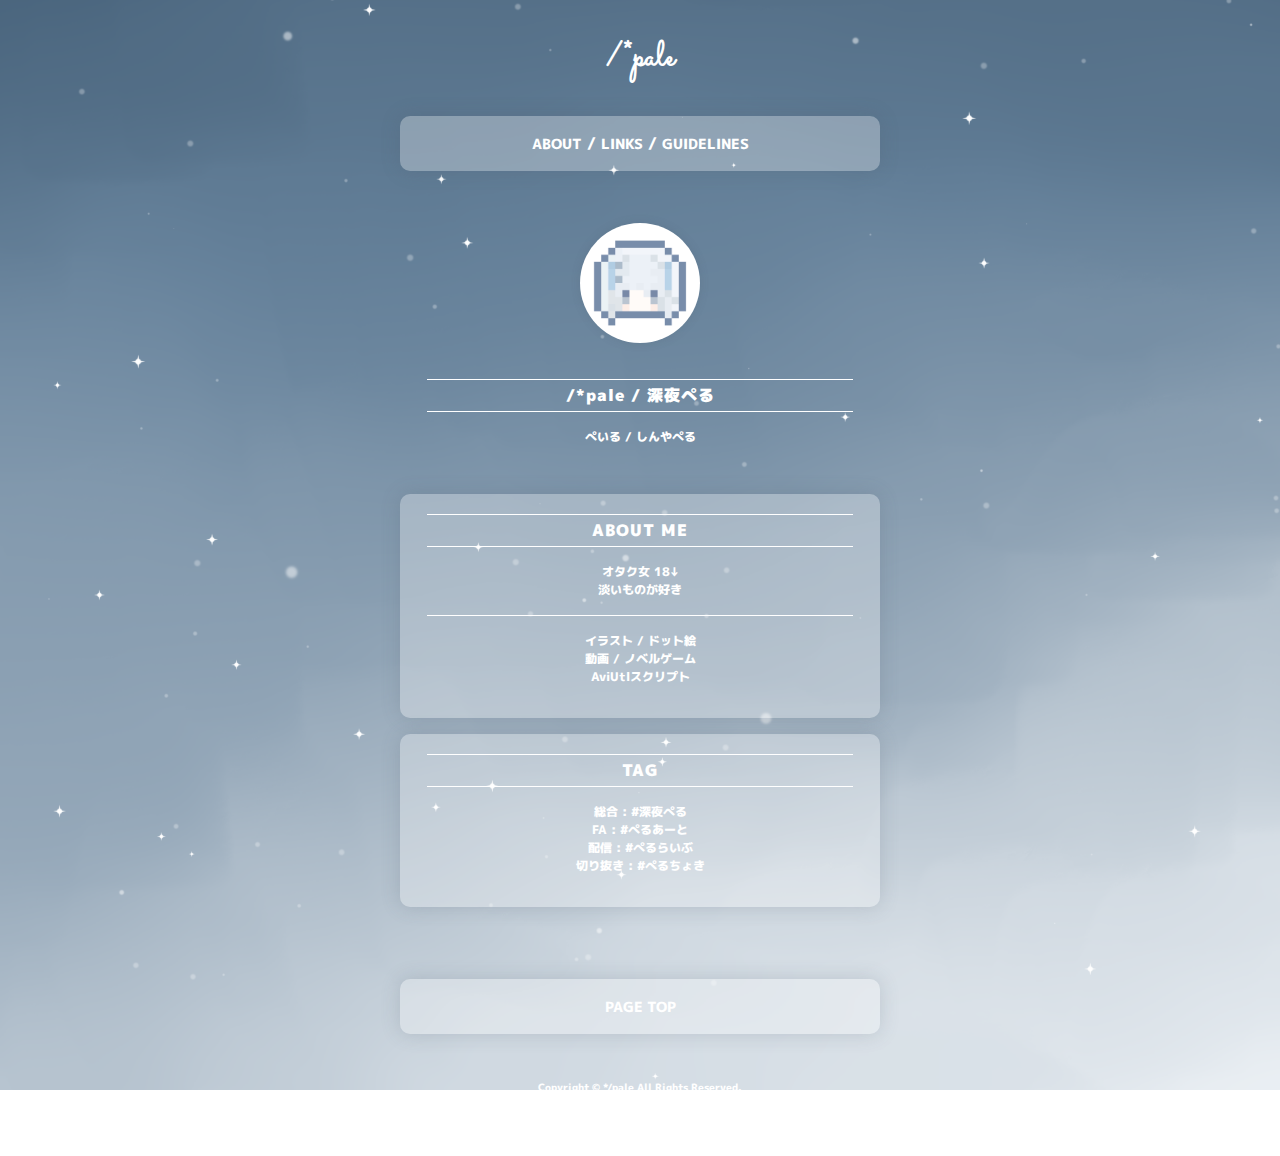
==== about/index.html @ 8765669c "大移動その2" ====
<!DOCTYPE html>
<html>

<head>
	<meta charset="utf-8">
	<title>/*pale - 深夜ぺる - ABOUT</title>
	<link rel="icon" href="../img/dot.png">
	
	<meta name="viewport" content="width=device-width, initial-scale=1">
	<link rel="stylesheet" href="../style.css">
	<script src="../scroll.js"></script>
	
	<link rel="preconnect" href="https://fonts.googleapis.com">
	<link rel="preconnect" href="https://fonts.gstatic.com" crossorigin>
	<link href="https://fonts.googleapis.com/css2?family=M+PLUS+1p:wght@100;300;400;500;700;800;900&family=Sacramento&display=swap" rel="stylesheet">
</head>
	
<body>

<header id="top">
	<h1>/*pale</h1>
</header>

<section class="nav">
	<div class="outer">
		<a class="line_text" href="#">ABOUT</a> / 
		<a class="line_text" href="../link">LINKS</a> / 
		<a class="line_text" href="../guideline">GUIDELINES</a>
	</div>
</section>

<section id="about"><ul class="main">
	<li class=s1></li>
	<li><img class="about_img" src="../img/dot.jpg"></li>
	<li><div class="outer none">
		<h2 class="line" style="font-size:16px">/*pale / 深夜ぺる</h2>
		<div class=inner>
			<p>
				ぺいる / しんやぺる
			</p>
		</div>
	</div></li>
	<li><div class="outer">
		<h2 class="line">ABOUT ME</h2>
		<div class=inner>
			<p>
				オタク女 18↓<br>
				淡いものが好き<br>
			</p>
			<div class="line_single"></div>
			<p>
				イラスト / ドット絵<br>
				動画 / ノベルゲーム<br>
				AviUtlスクリプト<br>
			</p>
		</div>
	</div></li>
	<li><div class="outer">
		<h2 class="line">TAG</h2>
		<div class=inner>
			<p>
				総合 : #深夜ぺる<br>
				FA : #ぺるあーと<br>
				配信 : #ぺるらいぶ<br>
				切り抜き : #ぺるちょき
			</p>
		</div>
	</div></li>
	<!--
	<li><a href="contact.html"><div class="outer">
		<div class="line_text" >ご依頼について</div>
	</div></a></li>
	-->
	<li class=s1></li>
</ul></section>

<footer id="footer">
	<div class=s1></div>
	<div class="outer"><a href="#top">
		<div class="line_text" >PAGE TOP</div>
	</a></div>
	<div class="s2"></div>
	<div class="outer none">
		<p style="text-align:center;font-size:10px;">
			Copyright &copy; */pale All Rights Reserved.
		</p>
	</div>
	<div class=s3></div>
</footer>

</body>

</html>
---- style.css ----
* {
	box-sizing: border-box;
	margin: 0;
	padding: 0;
}

body{
	font-family: "M PLUS 1p", sans-serif;
	font-weight: 800;
	color:#fff;
	width:100%;
	padding:0;
	margin:0;
	background-image:url(img/bluesky.png);
	background-attachment:fixed;
	background-size: cover;
	background-repeat: no-repeat;
	background-position: center center;
}

::selection {
 background-color: rgba(0,0,0,.1);
}

/*header*/

header {
	vertical-align: middle;
	text-align: center;
	padding:32px;
}
h1{
	font-family: sacramento;
	font-size: 35px;
	display: inline-block;
	margin:0px;
}

/*section*/

.s1{height: 20px;}
.s2{height: 30px;}
.s3{height: 45px;}

a{
	color:#fff;
	text-decoration: none;
}

ul{
	list-style:none;
	display: block;
}
.main li{
	margin:16px 0;
	word-break: break-all;
}

.about_img{
	display:block;
	width:120px;
	height:auto;
	margin:0 auto;
	border-radius:50%;
	box-shadow: rgba(73, 88, 105, 0.2) 0px 0px 10px;
}
@media screen and (max-width: 768px) {
	.about_img {
		 width: 90px;
		 height: 90px;
	}
}

.outer{
	width:90%;
	max-width: 480px;
	margin: 0 auto;
	padding:16px;
	position: relative;
	text-align:center;
	border-radius: 10px;
	background: rgba(255, 255, 255, 0.3);
	box-shadow: rgba(73, 88, 105, 0.2) 0px 0px 20px;
}
.none{
	padding:16px;
	background-color:transparent;
	box-shadow:none;
}
.main h2{
	font-size: 16px;
	font-weight: 900;
	letter-spacing: 1px;
	width:95%;
	text-align: center;
	padding:4px 0;
	margin: 4px auto;
}
.inner{
	width:95%;
	margin:0 auto;
}
.main h3, .main strong{
	font-size: 14px;
	font-weight: 900;
	margin:16px 0;
}
.main p{
	font-size: 12px;
	text-align:center;
	width:fit-content;
	margin: 16px auto;
}

/*link*/

.link .outer{
	transition: .2s cubic-bezier(.2,.6,.5,1);
}
.link .outer:hover{
	box-shadow: rgba(73, 88, 105, 0.3) 0px 0px 30px;
	transform:scale(101%);
}

.link img{
	width:15%;
	aspect-ratio: 1;
	padding:0;
	margin:0;
	display: inline-block;
	vertical-align:middle;
}
.link_text{
	width:75%;
	margin:0;
	padding:0 24px;
	display: inline-block;
	text-align:left;
}
.link_text p{
	width:fit-content;
	text-align:left;
	margin:0;
	display: inline-block;
	vertical-align:middle;
}

/*line*/

.line{
	border-top: solid #fff 1px;
	border-bottom: solid #fff 1px;
}

.line_single{
	margin:0px auto;
	border-bottom: solid #fff 1px;
}

.line_text{
	display: inline-block;
	position: relative;
	font-size: 14px;
}
.line_text::before,.line_text::after {
	width: 53.5%;
	height: 1px;
	content: "";
	background-color: #fff;
	position: absolute;
	bottom: 5%;
	transform: scale(0, 1);
	transition: transform .3s;
}
.line_text::before {
	left: -3%;
	transform-origin: left;
}
.line_text::after {
	right: -3%;
	transform-origin: right;
}
.line_text:hover::before,.line_text:hover::after{
	transform: scale(1, 1);
}
.line_text:hover::before {
	transform-origin: right;
}
.line_text:hover::after {
	transform-origin: left;
}
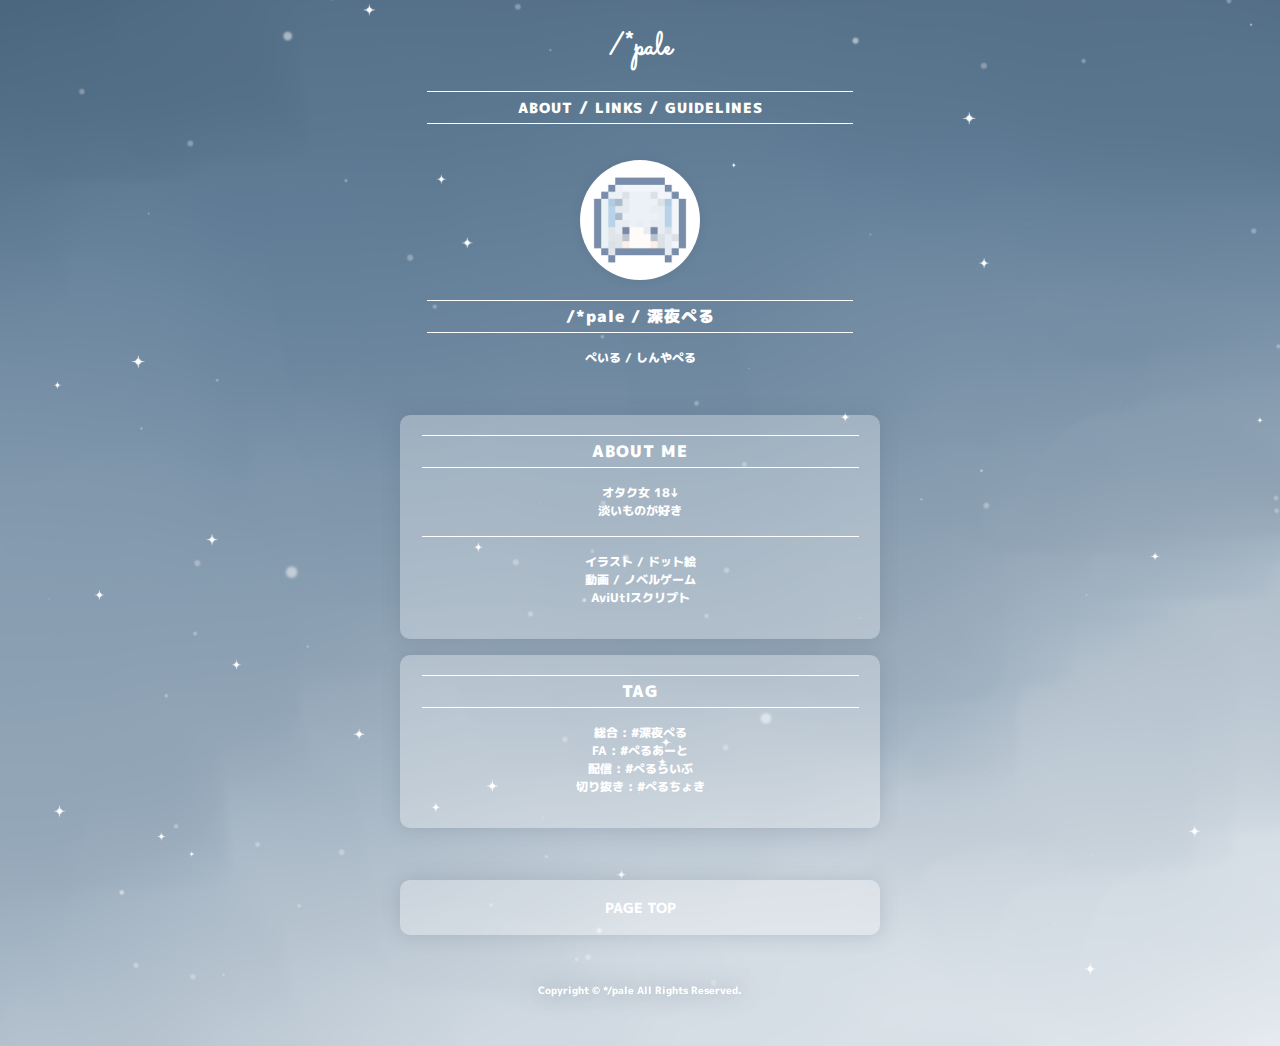
==== commit b4c6724f: "レイアウト修正" ====
--- a/about/index.html
+++ b/about/index.html
@@ -3,11 +3,14 @@
 
 <head>
 	<meta charset="utf-8">
-	<title>/*pale - 深夜ぺる - ABOUT</title>
+	<title>/*pale - ABOUT</title>
 	<link rel="icon" href="../img/dot.png">
 	
 	<meta name="viewport" content="width=device-width, initial-scale=1">
 	<link rel="stylesheet" href="../style.css">
+	<link rel="stylesheet" href="../style_s.css" media="screen and (max-width:500px)">
+	<link rel="stylesheet" href="../style_m.css" media="screen and (min-width:500px) and (max-width:1200px)">
+	
 	<script src="../scroll.js"></script>
 	
 	<link rel="preconnect" href="https://fonts.googleapis.com">
@@ -21,25 +24,29 @@
 	<h1>/*pale</h1>
 </header>
 
-<section class="nav">
-	<div class="outer">
-		<a class="line_text" href="#">ABOUT</a> / 
-		<a class="line_text" href="../link">LINKS</a> / 
-		<a class="line_text" href="../guideline">GUIDELINES</a>
+<nav>
+	<div class="outer none">
+		<h2 class="line" style="font-size:16px">
+			<a class="line_text" href="#">ABOUT</a> / 
+			<a class="line_text" href="../links">LINKS</a> / 
+			<a class="line_text" href="../guideline">GUIDELINES</a>
+		</h2>
 	</div>
-</section>
+</nav>
 
-<section id="about"><ul class="main">
-	<li class=s1></li>
-	<li><img class="about_img" src="../img/dot.jpg"></li>
-	<li><div class="outer none">
-		<h2 class="line" style="font-size:16px">/*pale / 深夜ぺる</h2>
-		<div class=inner>
-			<p>
-				ぺいる / しんやぺる
-			</p>
+
+<section id="about"><ul>
+	<li>
+		<img class="about_img" src="../img/dot.jpg">
+		<div class="outer none">
+			<h2 class="line" style="font-size:16px">/*pale / 深夜ぺる</h2>
+			<div class=inner>
+				<p>
+					ぺいる / しんやぺる
+				</p>
+			</div>
 		</div>
-	</div></li>
+	</li>
 	<li><div class="outer">
 		<h2 class="line">ABOUT ME</h2>
 		<div class=inner>
@@ -71,22 +78,19 @@
 		<div class="line_text" >ご依頼について</div>
 	</div></a></li>
 	-->
-	<li class=s1></li>
 </ul></section>
 
-<footer id="footer">
-	<div class=s1></div>
-	<div class="outer"><a href="#top">
+<footer id="footer"><ul>
+	<li class=space></li>
+	<li><div class="outer"><a href="#top">
 		<div class="line_text" >PAGE TOP</div>
-	</a></div>
-	<div class="s2"></div>
-	<div class="outer none">
-		<p style="text-align:center;font-size:10px;">
+	</a></div></li>
+	<li><div class="outer none">
+		<p style="text-align:center;font-size:10px;filter: drop-shadow(0 0 10px rgba(73, 88, 105, 0.5));">
 			Copyright &copy; */pale All Rights Reserved.
 		</p>
-	</div>
-	<div class=s3></div>
-</footer>
+	</div></li>
+</ul></footer>
 
 </body>
 
--- a/style.css
+++ b/style.css
@@ -27,20 +27,24 @@
 header {
 	vertical-align: middle;
 	text-align: center;
-	padding:32px;
+	padding:24px 24px 0;
 }
 h1{
 	font-family: sacramento;
-	font-size: 35px;
+	font-size: 32px;
 	display: inline-block;
 	margin:0px;
+}
+nav{
+	padding:0 20px;
 }
 
 /*section*/
 
-.s1{height: 20px;}
-.s2{height: 30px;}
-.s3{height: 45px;}
+.space{
+	height: 20px;
+	margin:0;
+}
 
 a{
 	color:#fff;
@@ -51,8 +55,9 @@
 	list-style:none;
 	display: block;
 }
-.main li{
+li{
 	margin:16px 0;
+	padding:0 20px;
 	word-break: break-all;
 }
 
@@ -64,18 +69,11 @@
 	border-radius:50%;
 	box-shadow: rgba(73, 88, 105, 0.2) 0px 0px 10px;
 }
-@media screen and (max-width: 768px) {
-	.about_img {
-		 width: 90px;
-		 height: 90px;
-	}
-}
 
 .outer{
-	width:90%;
 	max-width: 480px;
 	margin: 0 auto;
-	padding:16px;
+	padding:16px 10px;
 	position: relative;
 	text-align:center;
 	border-radius: 10px;
@@ -87,7 +85,7 @@
 	background-color:transparent;
 	box-shadow:none;
 }
-.main h2{
+h2{
 	font-size: 16px;
 	font-weight: 900;
 	letter-spacing: 1px;
@@ -100,12 +98,12 @@
 	width:95%;
 	margin:0 auto;
 }
-.main h3, .main strong{
+h3, strong{
 	font-size: 14px;
 	font-weight: 900;
 	margin:16px 0;
 }
-.main p{
+p{
 	font-size: 12px;
 	text-align:center;
 	width:fit-content;
--- a/style_s.css
+++ b/style_s.css
@@ -0,0 +1,13 @@
+.about_img {
+	 width: 90px;
+	 height: auto;
+}
+h2{
+	font-size: 14px;
+}
+h3, strong{
+	font-size: 12px;
+}
+p{
+	font-size: 10px;
+}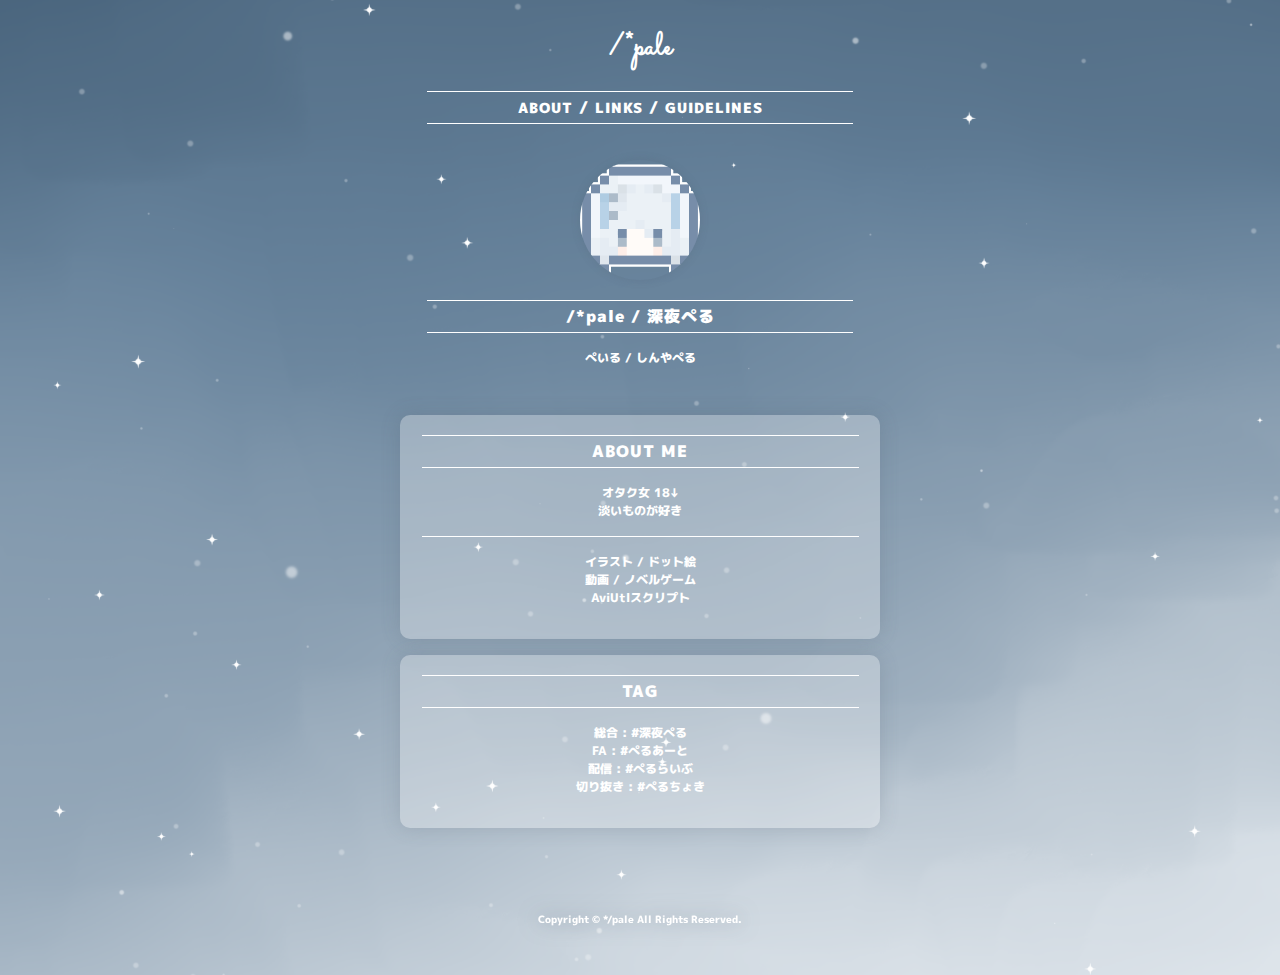
==== commit 3bb94502: "Update index.html" ====
--- a/about/index.html
+++ b/about/index.html
@@ -20,13 +20,13 @@
 	
 <body>
 
-<header id="top">
+<header>
 	<h1>/*pale</h1>
 </header>
 
 <nav>
 	<div class="outer none">
-		<h2 class="line" style="font-size:16px">
+		<h2 class="line">
 			<a class="line_text" href="#">ABOUT</a> / 
 			<a class="line_text" href="../links">LINKS</a> / 
 			<a class="line_text" href="../guideline">GUIDELINES</a>
@@ -37,9 +37,9 @@
 
 <section id="about"><ul>
 	<li>
-		<img class="about_img" src="../img/dot.jpg">
+		<img class="about_img" src="../img/dot.png">
 		<div class="outer none">
-			<h2 class="line" style="font-size:16px">/*pale / 深夜ぺる</h2>
+			<h2 class="line">/*pale / 深夜ぺる</h2>
 			<div class=inner>
 				<p>
 					ぺいる / しんやぺる
@@ -74,17 +74,14 @@
 		</div>
 	</div></li>
 	<!--
-	<li><a href="contact.html"><div class="outer">
-		<div class="line_text" >ご依頼について</div>
+	<li><a href="../contact"><div class="outer">
+		<div class="line_text">ご依頼について</div>
 	</div></a></li>
 	-->
 </ul></section>
 
-<footer id="footer"><ul>
+<footer><ul>
 	<li class=space></li>
-	<li><div class="outer"><a href="#top">
-		<div class="line_text" >PAGE TOP</div>
-	</a></div></li>
 	<li><div class="outer none">
 		<p style="text-align:center;font-size:10px;filter: drop-shadow(0 0 10px rgba(73, 88, 105, 0.5));">
 			Copyright &copy; */pale All Rights Reserved.
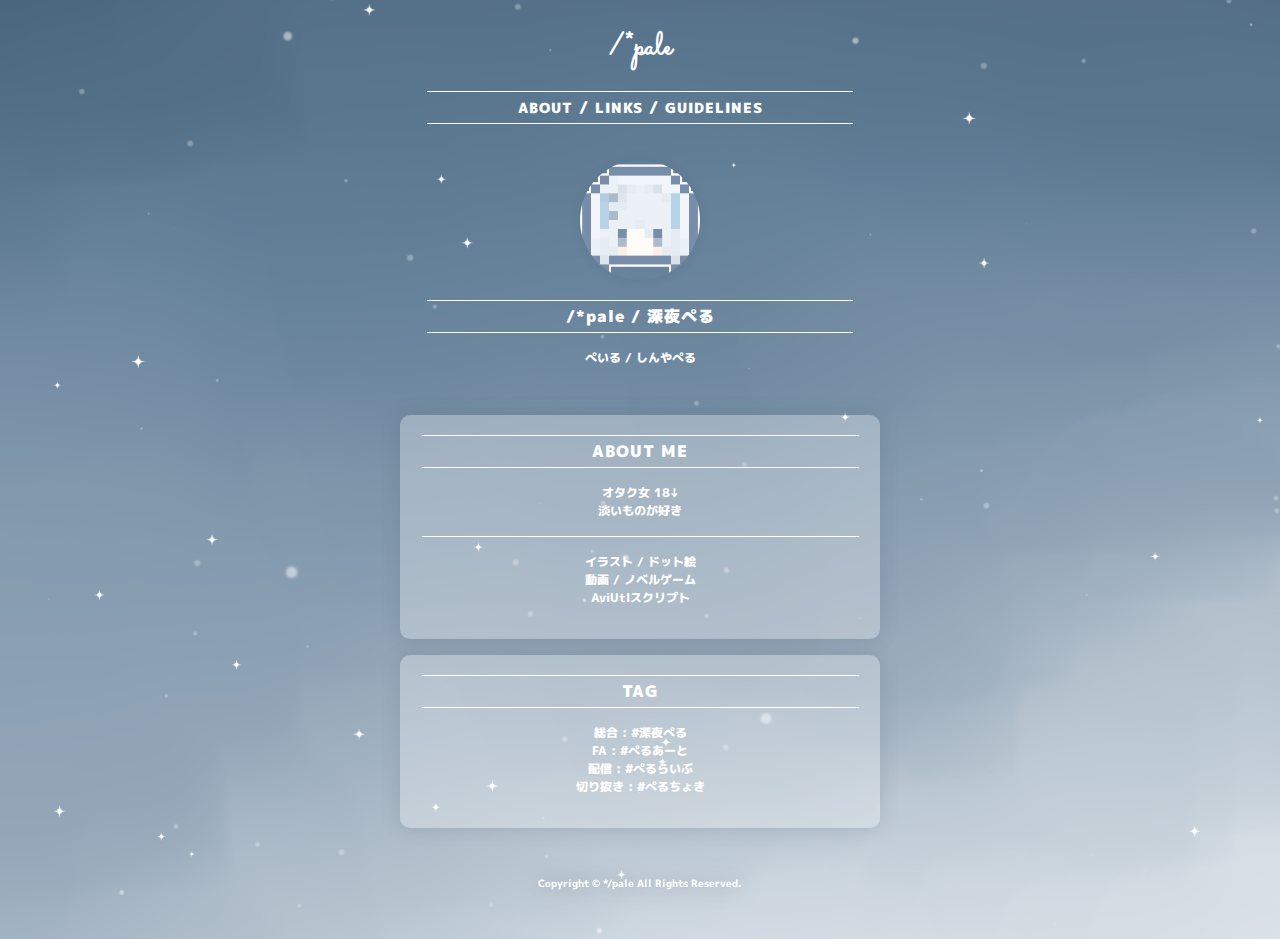
==== commit 603bc840: "フッター修正" ====
--- a/about/index.html
+++ b/about/index.html
@@ -81,7 +81,6 @@
 </ul></section>
 
 <footer><ul>
-	<li class=space></li>
 	<li><div class="outer none">
 		<p style="text-align:center;font-size:10px;filter: drop-shadow(0 0 10px rgba(73, 88, 105, 0.5));">
 			Copyright &copy; */pale All Rights Reserved.
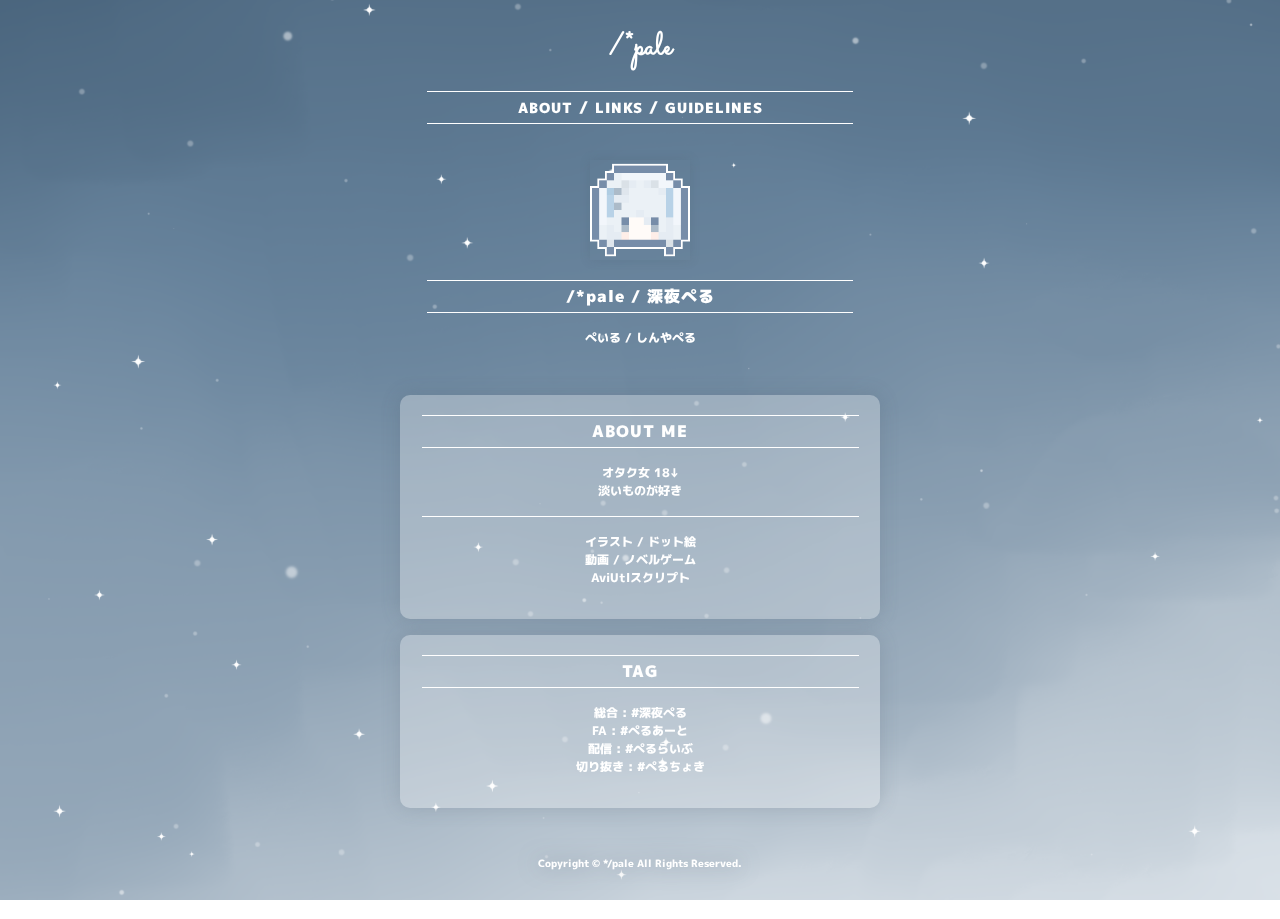
==== commit daf55a88: "Update index.html" ====
--- a/about/index.html
+++ b/about/index.html
@@ -6,7 +6,7 @@
 	<title>/*pale - ABOUT</title>
 	<link rel="icon" href="../img/dot.png">
 	
-	<meta name="viewport" content="width=device-width, initial-scale=1">
+	<meta name="viewport" content="width=device-width, height=device-height, initial-scale=1">
 	<link rel="stylesheet" href="../style.css">
 	<link rel="stylesheet" href="../style_s.css" media="screen and (max-width:500px)">
 	<link rel="stylesheet" href="../style_m.css" media="screen and (min-width:500px) and (max-width:1200px)">
@@ -20,6 +20,8 @@
 	
 <body>
 
+<div class="bg"></div>
+	
 <header>
 	<h1>/*pale</h1>
 </header>
--- a/style.css
+++ b/style.css
@@ -11,8 +11,16 @@
 	width:100%;
 	padding:0;
 	margin:0;
+}
+
+.bg{
+	width:100%;
+	height:100vh;
+	position:fixed;
+	top:0;
+	left:0;
+	z-index:-1;
 	background-image:url(img/bluesky.png);
-	background-attachment:fixed;
 	background-size: cover;
 	background-repeat: no-repeat;
 	background-position: center center;
@@ -63,10 +71,9 @@
 
 .about_img{
 	display:block;
-	width:120px;
+	width:100px;
 	height:auto;
 	margin:0 auto;
-	border-radius:50%;
 	box-shadow: rgba(73, 88, 105, 0.2) 0px 0px 10px;
 }
 
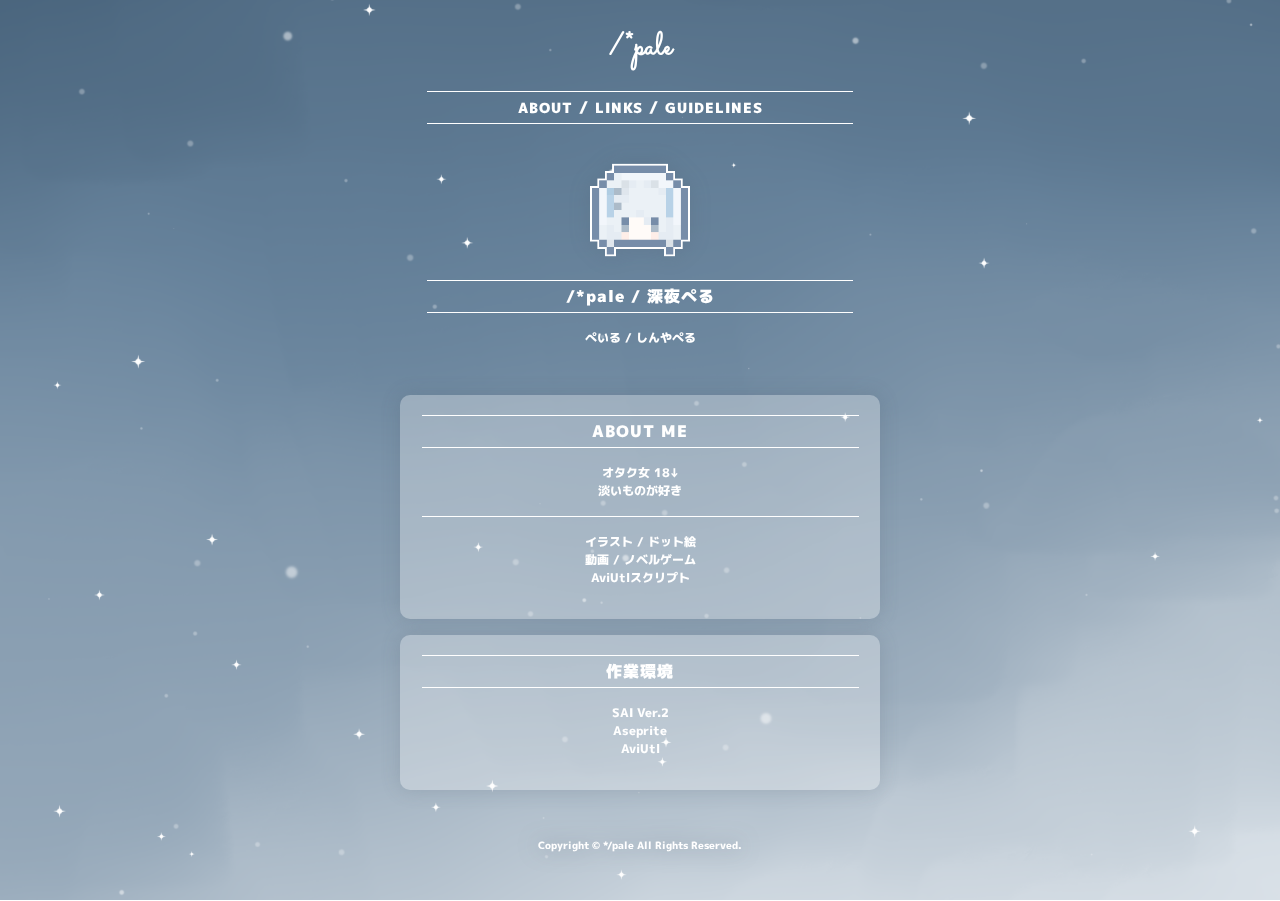
==== commit 101a57a8: "Update about-index.html" ====
--- a/about/index.html
+++ b/about/index.html
@@ -65,6 +65,17 @@
 		</div>
 	</div></li>
 	<li><div class="outer">
+		<h2 class="line">作業環境</h2>
+		<div class=inner>
+			<p>
+				SAI Ver.2<br>
+				Aseprite<br>
+				AviUtl
+			</p>
+		</div>
+	</div></li>
+	<!--
+	<li><div class="outer">
 		<h2 class="line">TAG</h2>
 		<div class=inner>
 			<p>
@@ -75,7 +86,6 @@
 			</p>
 		</div>
 	</div></li>
-	<!--
 	<li><a href="../contact"><div class="outer">
 		<div class="line_text">ご依頼について</div>
 	</div></a></li>
--- a/style.css
+++ b/style.css
@@ -74,7 +74,7 @@
 	width:100px;
 	height:auto;
 	margin:0 auto;
-	box-shadow: rgba(73, 88, 105, 0.2) 0px 0px 10px;
+	filter: drop-shadow(0 0 10px rgba(73, 88, 105, 0.2));
 }
 
 .outer{
